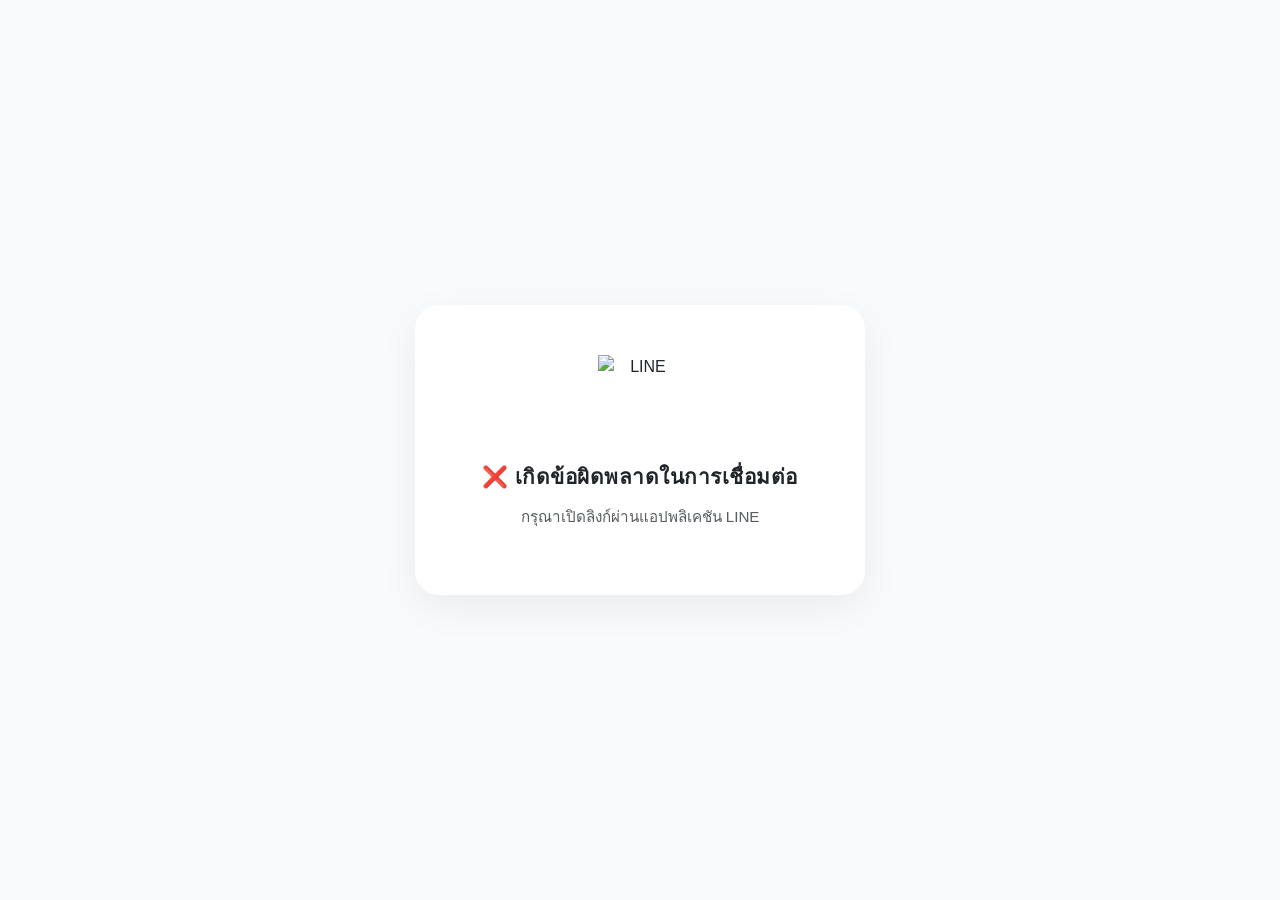
==== admin.html @ c0117f9b "Add files via upload" ====
<!DOCTYPE html>
<html lang="th">
<head>
    <meta charset="UTF-8">
    <meta name="viewport" content="width=device-width, initial-scale=1.0">
    <title>เมนูผู้ดูแล (Admin)</title>
    <link href="https://cdn.jsdelivr.net/npm/bootstrap@5.3.0/dist/css/bootstrap.min.css" rel="stylesheet">
    <link href="https://fonts.googleapis.com/css2?family=Kanit:wght@300;400;600&display=swap" rel="stylesheet">
    <style>
        body { background: #f4f7f6; font-family: 'Kanit', sans-serif; color: #333; }
        
        .navbar-custom { background: white; box-shadow: 0 2px 10px rgba(0,0,0,0.05); padding: 15px 30px; }
        .admin-name { color: #dc3545; font-weight: 600; margin-right: 15px; }
        
        .section-title { font-size: 1.1rem; font-weight: 600; color: #495057; margin-top: 30px; margin-bottom: 15px; display: flex; align-items: center; }
        .section-title::before { content: ""; display: inline-block; width: 4px; height: 20px; margin-right: 10px; border-radius: 2px; }
        .title-red::before { background-color: #dc3545; }
        .title-yellow::before { background-color: #ffc107; }
        .title-green::before { background-color: #198754; }

        .menu-card { 
            background: white; border: none; border-radius: 12px; 
            padding: 20px; display: flex; align-items: center; gap: 15px;
            box-shadow: 0 4px 15px rgba(0,0,0,0.04); transition: 0.2s; cursor: pointer; text-decoration: none; color: inherit;
        }
        .menu-card:hover { transform: translateY(-3px); box-shadow: 0 8px 20px rgba(0,0,0,0.08); }
        .menu-card-red { border-left: 5px solid #dc3545; }
        .menu-card-yellow { border-left: 5px solid #ffc107; }
        
        .menu-icon { font-size: 2rem; }
        .menu-text h5 { font-weight: 600; margin: 0 0 5px 0; font-size: 1.1rem; color: #212529; }
        .menu-text p { margin: 0; font-size: 0.85rem; color: #6c757d; }

        .table-card { background: white; border-radius: 12px; box-shadow: 0 4px 15px rgba(0,0,0,0.04); overflow: hidden; }
        .table { margin-bottom: 0; }
        .table th { background: #f8f9fa; font-size: 0.85rem; font-weight: 600; color: #6c757d; border-bottom: 2px solid #e9ecef; padding: 15px; text-align: center; }
        .table td { vertical-align: middle; padding: 12px 15px; font-size: 0.9rem; text-align: center; border-bottom: 1px solid #f1f3f5; }
        
        .btn-refresh { font-size: 0.85rem; font-weight: 600; border-radius: 8px; padding: 5px 15px; }
    </style>
</head>
<body>

    <nav class="navbar navbar-custom d-flex justify-content-between align-items-center">
        <div class="fw-bold fs-5">📱 เมนูผู้ดูแล (Admin)</div>
        <div class="d-flex align-items-center">
            <span class="admin-name">แอดมิน: <span id="adminNameDisplay">Loading...</span></span>
            <button class="btn btn-outline-secondary btn-sm rounded-pill px-3" onclick="logout()">ออกจากระบบ</button>
        </div>
    </nav>

    <div class="container pb-5">
        <div class="section-title title-red">ระบบจัดการ iPad (เบิก-คืน)</div>
        <div class="row g-3">
            <div class="col-md-6">
                <a href="step1.html" class="menu-card menu-card-red">
                    <div class="menu-icon">📦</div>
                    <div class="menu-text">
                        <h5>Step 1 | เตรียม</h5>
                        <p>เตรียมเครื่องให้พร้อมใช้งาน</p>
                    </div>
                </a>
            </div>
            <div class="col-md-6">
                <a href="step5.html" class="menu-card menu-card-red">
                    <div class="menu-icon">🔍</div>
                    <div class="menu-text">
                        <h5>Step 5 | ตรวจ</h5>
                        <p>ตรวจสอบสภาพเครื่องหลังใช้งาน</p>
                    </div>
                </a>
            </div>
        </div>

        <div class="section-title title-yellow">ระบบแจ้งเตือนปัญหา</div>
        <div class="row g-3">
            <div class="col-12">
                <div class="menu-card menu-card-yellow">
                    <div class="menu-icon">⚠️</div>
                    <div class="menu-text">
                        <h5>สถานะเครื่องมีปัญหา</h5>
                        <p>อัปเดตสถานะกรณีพบความเสียหาย</p>
                    </div>
                </div>
            </div>
        </div>

        <div class="d-flex justify-content-between align-items-center mt-5 mb-3">
            <div class="section-title title-green mt-0 mb-0">ตารางสถานะ iPad (อัปเดตล่าสุด)</div>
            <button class="btn btn-outline-primary btn-refresh" onclick="loadTableData()">🔄 โหลดข้อมูลใหม่</button>
        </div>
        
        <div class="table-card table-responsive">
            <table class="table">
                <thead>
                    <tr>
                        <th>เลขรายการ</th>
                        <th>วัน-เวลาที่บันทึก</th>
                        <th>ผู้ดำเนินการ</th>
                        <th>รหัส iPad</th>
                        <th>สถานะ / ขั้นตอน</th>
                        <th>หมายเหตุ</th>
                    </tr>
                </thead>
                <tbody id="logTableBody">
                    <tr><td colspan="6" class="text-center py-5 text-muted">กำลังโหลดข้อมูล... ⏳</td></tr>
                </tbody>
            </table>
        </div>
    </div>

<script>
    const API_URL = "https://script.google.com/macros/s/AKfycbyw2y3tAd1h-krTwcdjX67nxIWEH6ySWvKoErnJbjrxIvouq5cG8_smLZqrvJlcLvbE/exec";

    window.onload = function() {
        const role = localStorage.getItem("userRole");
        if(role !== "Admin") {
            alert("คุณไม่มีสิทธิ์เข้าถึงหน้านี้");
            window.location.href = "index.html"; 
            return;
        }

        document.getElementById("adminNameDisplay").innerText = localStorage.getItem("userName") || "Admin";
        loadTableData();
    };

    function loadTableData() {
        const tbody = document.getElementById("logTableBody");
        tbody.innerHTML = '<tr><td colspan="6" class="text-center py-5 text-muted">กำลังโหลดข้อมูล... ⏳</td></tr>';
        
        fetch(API_URL, {
            method: "POST",
            body: JSON.stringify({ action: "getData" })
        })
        .then(res => res.json())
        .then(res => {
            tbody.innerHTML = ""; 
            
            if (res.status === "success" && res.data && res.data.length > 0) {
                res.data.forEach(item => {
                    if (item.reqId === "ReqID" || item.reqId === "เลขรายการ" || !item.reqId) return;
                    
                    let dateStr = "-";
                    if (item.timestamp) {
                        dateStr = new Date(item.timestamp).toLocaleString("th-TH");
                    }

                    // จัดการแสดงผลข้อความสถานะให้สั้นกระชับ
                    let statusTxt = item.status || "-";
                    let displayStatus = statusTxt;
                    
                    if(statusTxt.includes("เตรียม")) displayStatus = "Step[1]";
                    if(statusTxt.includes("รับเครื่อง")) displayStatus = "Step[2]";
                    if(statusTxt.includes("สอบ")) displayStatus = "Step[3]";
                    if(statusTxt.includes("ส่งคืน")) displayStatus = "Step[4]";
                    if(statusTxt.includes("เคลียร์") || statusTxt.includes("เสร็จสิ้น") || statusTxt.includes("Step[5]")) displayStatus = "คืนแล้ว";

                    // เลือกสี Badge
                    let badgeClass = "bg-secondary";
                    if(displayStatus === "ขอเบิก") badgeClass = "bg-secondary";
                    else if(displayStatus === "Step[1]") badgeClass = "bg-primary";
                    else if(displayStatus === "Step[2]") badgeClass = "bg-info text-dark";
                    else if(displayStatus === "Step[3]") badgeClass = "bg-warning text-dark";
                    else if(displayStatus === "Step[4]") badgeClass = "bg-danger";
                    else if(displayStatus === "คืนแล้ว") badgeClass = "bg-success";
                    
                    tbody.innerHTML += `
                        <tr>
                            <td class="fw-bold text-dark">${item.reqId}</td>
                            <td class="text-muted">${dateStr}</td>
                            <td>${item.name || "-"}</td>
                            <td class="text-primary fw-bold">${item.ipadId || "-"}</td>
                            <td><span class="badge ${badgeClass} px-3 py-2 rounded-pill shadow-sm">${displayStatus}</span></td>
                            <td class="text-muted" style="max-width: 150px; overflow: hidden; text-overflow: ellipsis; white-space: nowrap;">${item.note || "-"}</td>
                        </tr>
                    `;
                });
            } else {
                tbody.innerHTML = '<tr><td colspan="6" class="text-center text-muted py-5">ยังไม่มีข้อมูลในระบบ</td></tr>';
            }
        })
        .catch(err => {
            console.error(err);
            tbody.innerHTML = '<tr><td colspan="6" class="text-center text-danger py-5">❌ เกิดข้อผิดพลาดในการโหลดข้อมูล</td></tr>';
        });
    }

    function logout() {
        localStorage.clear();
        window.location.href = "index.html"; 
    }
</script>
</body>
</html>
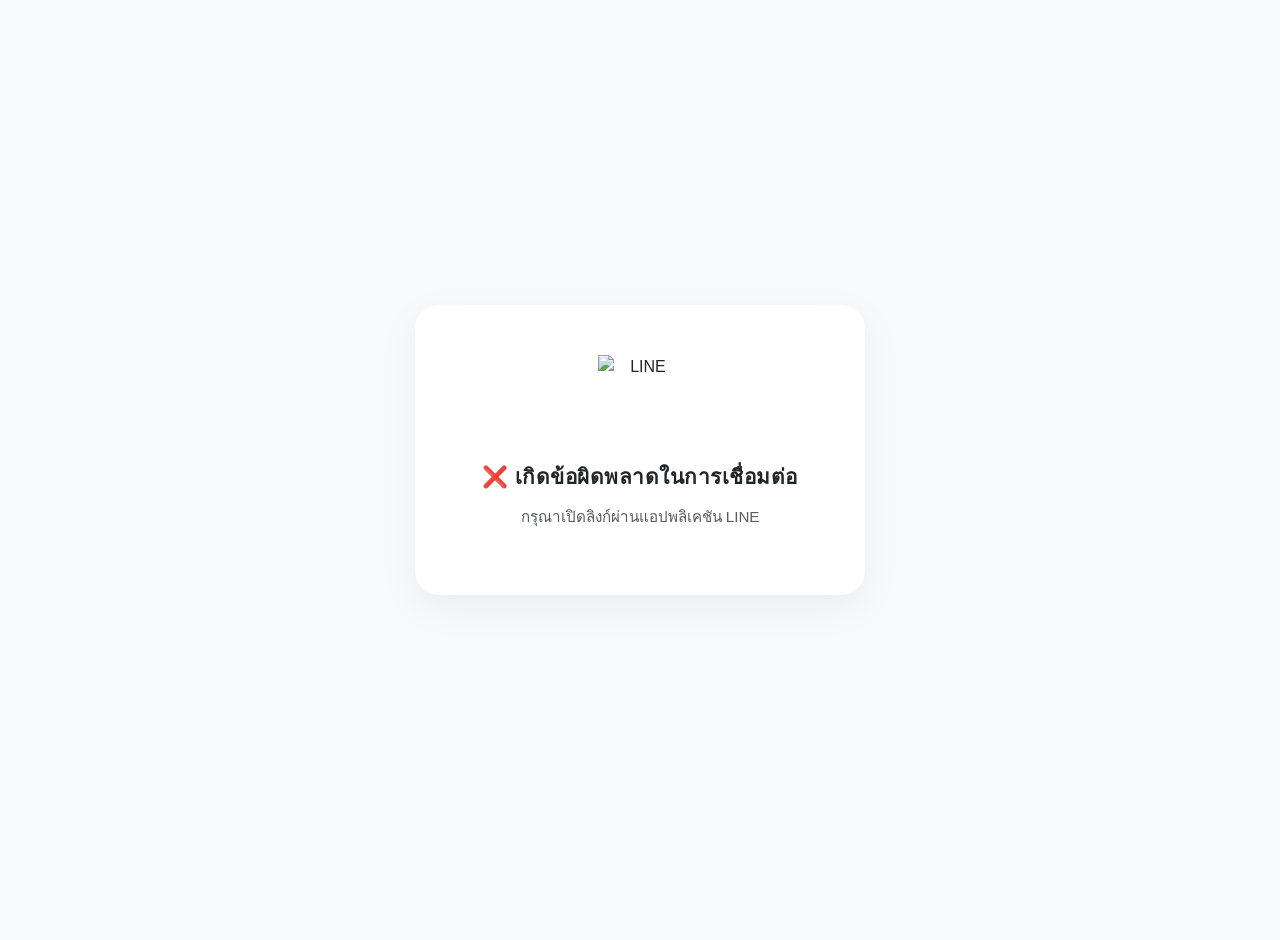
==== commit 1e7f5fe8: "Add files via upload" ====
--- a/admin.html
+++ b/admin.html
@@ -3,57 +3,34 @@
 <head>
     <meta charset="UTF-8">
     <meta name="viewport" content="width=device-width, initial-scale=1.0">
-    <title>เมนูผู้ดูแล (Admin)</title>
+    <title>เมนูผู้ดูแล (Admin) | ระบบจัดการ iPad</title>
     <link href="https://cdn.jsdelivr.net/npm/bootstrap@5.3.0/dist/css/bootstrap.min.css" rel="stylesheet">
-    <link href="https://fonts.googleapis.com/css2?family=Kanit:wght@300;400;600&display=swap" rel="stylesheet">
-    <style>
-        body { background: #f4f7f6; font-family: 'Kanit', sans-serif; color: #333; }
-        
-        .navbar-custom { background: white; box-shadow: 0 2px 10px rgba(0,0,0,0.05); padding: 15px 30px; }
-        .admin-name { color: #dc3545; font-weight: 600; margin-right: 15px; }
-        
-        .section-title { font-size: 1.1rem; font-weight: 600; color: #495057; margin-top: 30px; margin-bottom: 15px; display: flex; align-items: center; }
-        .section-title::before { content: ""; display: inline-block; width: 4px; height: 20px; margin-right: 10px; border-radius: 2px; }
-        .title-red::before { background-color: #dc3545; }
-        .title-yellow::before { background-color: #ffc107; }
-        .title-green::before { background-color: #198754; }
-
-        .menu-card { 
-            background: white; border: none; border-radius: 12px; 
-            padding: 20px; display: flex; align-items: center; gap: 15px;
-            box-shadow: 0 4px 15px rgba(0,0,0,0.04); transition: 0.2s; cursor: pointer; text-decoration: none; color: inherit;
-        }
-        .menu-card:hover { transform: translateY(-3px); box-shadow: 0 8px 20px rgba(0,0,0,0.08); }
-        .menu-card-red { border-left: 5px solid #dc3545; }
-        .menu-card-yellow { border-left: 5px solid #ffc107; }
-        
-        .menu-icon { font-size: 2rem; }
-        .menu-text h5 { font-weight: 600; margin: 0 0 5px 0; font-size: 1.1rem; color: #212529; }
-        .menu-text p { margin: 0; font-size: 0.85rem; color: #6c757d; }
-
-        .table-card { background: white; border-radius: 12px; box-shadow: 0 4px 15px rgba(0,0,0,0.04); overflow: hidden; }
-        .table { margin-bottom: 0; }
-        .table th { background: #f8f9fa; font-size: 0.85rem; font-weight: 600; color: #6c757d; border-bottom: 2px solid #e9ecef; padding: 15px; text-align: center; }
-        .table td { vertical-align: middle; padding: 12px 15px; font-size: 0.9rem; text-align: center; border-bottom: 1px solid #f1f3f5; }
-        
-        .btn-refresh { font-size: 0.85rem; font-weight: 600; border-radius: 8px; padding: 5px 15px; }
-    </style>
+    <link href="https://fonts.googleapis.com/css2?family=Kanit:wght@300;400;500;600&display=swap" rel="stylesheet">
+    <link rel="stylesheet" href="theme-admin.css">
 </head>
 <body>
 
+    <!-- 🟢 Navbar -->
     <nav class="navbar navbar-custom d-flex justify-content-between align-items-center">
-        <div class="fw-bold fs-5">📱 เมนูผู้ดูแล (Admin)</div>
+        <div class="fw-bold fs-5 d-flex align-items-center gap-2">
+            📱 เมนูผู้ดูแล (Admin)
+            <!-- 📌 เพิ่มปุ่มจัดการตรงนี้ตามที่พี่ต้องการ -->
+            <a href="admin-manage.html" class="btn btn-danger btn-sm rounded-pill fw-bold px-3 ms-2 shadow-sm d-flex align-items-center gap-1">
+                ⚙️ จัดการรอยืนยัน
+            </a>
+        </div>
         <div class="d-flex align-items-center">
-            <span class="admin-name">แอดมิน: <span id="adminNameDisplay">Loading...</span></span>
-            <button class="btn btn-outline-secondary btn-sm rounded-pill px-3" onclick="logout()">ออกจากระบบ</button>
+            <span class="admin-name d-none d-sm-inline">แอดมิน: <span id="adminNameDisplay">Loading...</span></span>
+            <button class="btn btn-outline-danger btn-sm rounded-pill px-3 fw-bold" onclick="logout()">ออกจากระบบ</button>
         </div>
     </nav>
 
-    <div class="container pb-5">
-        <div class="section-title title-red">ระบบจัดการ iPad (เบิก-คืน)</div>
-        <div class="row g-3">
+    <div class="container pb-5" style="max-width: 1100px;">
+        
+        <div class="section-title">ระบบจัดการ iPad (เบิก-คืน)</div>
+        <div class="row g-4">
             <div class="col-md-6">
-                <a href="step1.html" class="menu-card menu-card-red">
+                <a href="step1.html" class="menu-card">
                     <div class="menu-icon">📦</div>
                     <div class="menu-text">
                         <h5>Step 1 | เตรียม</h5>
@@ -62,7 +39,7 @@
                 </a>
             </div>
             <div class="col-md-6">
-                <a href="step5.html" class="menu-card menu-card-red">
+                <a href="step5-list.html" class="menu-card"> 
                     <div class="menu-icon">🔍</div>
                     <div class="menu-text">
                         <h5>Step 5 | ตรวจ</h5>
@@ -72,122 +49,151 @@
             </div>
         </div>
 
-        <div class="section-title title-yellow">ระบบแจ้งเตือนปัญหา</div>
-        <div class="row g-3">
+        <div class="section-title mt-5">ระบบแจ้งเตือนปัญหา</div>
+        <div class="row g-4">
             <div class="col-12">
-                <div class="menu-card menu-card-yellow">
+                <a href="report-issue.html" class="menu-card">
                     <div class="menu-icon">⚠️</div>
                     <div class="menu-text">
                         <h5>สถานะเครื่องมีปัญหา</h5>
                         <p>อัปเดตสถานะกรณีพบความเสียหาย</p>
                     </div>
-                </div>
+                </a>
             </div>
         </div>
 
-        <div class="d-flex justify-content-between align-items-center mt-5 mb-3">
-            <div class="section-title title-green mt-0 mb-0">ตารางสถานะ iPad (อัปเดตล่าสุด)</div>
-            <button class="btn btn-outline-primary btn-refresh" onclick="loadTableData()">🔄 โหลดข้อมูลใหม่</button>
+        <div class="d-flex justify-content-between align-items-end mt-5 mb-3">
+            <div class="section-title mt-0 mb-0">ตารางสถานะ iPad (อัปเดตล่าสุด)</div>
+            <button class="btn btn-outline-danger btn-sm rounded-pill fw-bold px-3" onclick="loadAdminTableData()">🔄 โหลดข้อมูลใหม่</button>
         </div>
         
         <div class="table-card table-responsive">
-            <table class="table">
+            <table class="table table-hover">
                 <thead>
                     <tr>
-                        <th>เลขรายการ</th>
-                        <th>วัน-เวลาที่บันทึก</th>
-                        <th>ผู้ดำเนินการ</th>
-                        <th>รหัส iPad</th>
-                        <th>สถานะ / ขั้นตอน</th>
-                        <th>หมายเหตุ</th>
+                        <th style="width: 15%;">เลขรายการ</th>
+                        <th style="width: 15%;">วัน-เวลาที่บันทึก</th>
+                        <th style="width: 20%;">ผู้ดำเนินการ</th>
+                        <th style="width: 35%;">รหัส iPad</th>
+                        <th style="width: 15%;">สถานะ / ขั้นตอน</th>
                     </tr>
                 </thead>
-                <tbody id="logTableBody">
-                    <tr><td colspan="6" class="text-center py-5 text-muted">กำลังโหลดข้อมูล... ⏳</td></tr>
+                <tbody id="adminTableBody">
+                    <tr><td colspan="5" class="text-center py-5 text-muted">กำลังโหลดข้อมูล... ⏳</td></tr>
                 </tbody>
             </table>
         </div>
     </div>
 
+<script src="https://static.line-scdn.net/liff/edge/2/sdk.js"></script>
+<script src="https://cdn.jsdelivr.net/npm/sweetalert2@11"></script>
+
 <script>
     const API_URL = "https://script.google.com/macros/s/AKfycbyw2y3tAd1h-krTwcdjX67nxIWEH6ySWvKoErnJbjrxIvouq5cG8_smLZqrvJlcLvbE/exec";
 
     window.onload = function() {
-        const role = localStorage.getItem("userRole");
-        if(role !== "Admin") {
-            alert("คุณไม่มีสิทธิ์เข้าถึงหน้านี้");
+        const userName = localStorage.getItem("userName");
+        const userRole = localStorage.getItem("userRole");
+
+        if(!userName || userRole !== "Admin") {
             window.location.href = "index.html"; 
             return;
         }
 
-        document.getElementById("adminNameDisplay").innerText = localStorage.getItem("userName") || "Admin";
-        loadTableData();
+        document.getElementById("adminNameDisplay").innerText = userName;
+        loadAdminTableData();
     };
 
-    function loadTableData() {
-        const tbody = document.getElementById("logTableBody");
-        tbody.innerHTML = '<tr><td colspan="6" class="text-center py-5 text-muted">กำลังโหลดข้อมูล... ⏳</td></tr>';
+    function loadAdminTableData() {
+        const tbody = document.getElementById("adminTableBody");
+        tbody.innerHTML = '<tr><td colspan="5" class="text-center py-5 text-muted">กำลังโหลดข้อมูลตาราง... ⏳</td></tr>';
         
-        fetch(API_URL, {
-            method: "POST",
-            body: JSON.stringify({ action: "getData" })
-        })
+        fetch(API_URL, { method: "POST", body: JSON.stringify({ action: "getData" }) })
         .then(res => res.json())
         .then(res => {
             tbody.innerHTML = ""; 
             
             if (res.status === "success" && res.data && res.data.length > 0) {
-                res.data.forEach(item => {
-                    if (item.reqId === "ReqID" || item.reqId === "เลขรายการ" || !item.reqId) return;
-                    
-                    let dateStr = "-";
-                    if (item.timestamp) {
-                        dateStr = new Date(item.timestamp).toLocaleString("th-TH");
+                const validData = res.data.filter(item => item.reqId !== "ReqID" && item.reqId !== "เลขรายการ");
+
+                if (validData.length === 0) {
+                    tbody.innerHTML = '<tr><td colspan="5" class="text-center text-muted py-5">ยังไม่มีรายการในระบบ</td></tr>';
+                    return;
+                }
+
+                validData.forEach(item => {
+                    let dateStr = item.timestamp ? new Date(item.timestamp).toLocaleString("th-TH") : "-";
+
+                    let formattedIpads = '<span class="text-muted">-</span>';
+                    if (item.ipadId && item.ipadId.trim() !== "") {
+                        let rawIpads = item.ipadId.split(',').map(id => id.trim());
+                        let normalIds = [], airIds = [];
+                        rawIpads.forEach(id => {
+                            let numMatch = id.match(/\d+/); 
+                            let num = numMatch ? numMatch[0] : id; 
+                            if (id.toLowerCase().includes("air") || id.toLowerCase().includes("apc")) airIds.push(num);
+                            else normalIds.push(num);
+                        });
+                        let displayGroups = [];
+                        if (normalIds.length > 0) displayGroups.push(`<span class="text-danger fw-bold">[iPad]</span> ${normalIds.join(', ')}`);
+                        if (airIds.length > 0) displayGroups.push(`<span class="text-danger fw-bold">[Air+APC]</span> ${airIds.join(', ')}`);
+                        formattedIpads = displayGroups.join('<br>');
                     }
 
-                    // จัดการแสดงผลข้อความสถานะให้สั้นกระชับ
                     let statusTxt = item.status || "-";
                     let displayStatus = statusTxt;
-                    
-                    if(statusTxt.includes("เตรียม")) displayStatus = "Step[1]";
-                    if(statusTxt.includes("รับเครื่อง")) displayStatus = "Step[2]";
-                    if(statusTxt.includes("สอบ")) displayStatus = "Step[3]";
-                    if(statusTxt.includes("ส่งคืน")) displayStatus = "Step[4]";
-                    if(statusTxt.includes("เคลียร์") || statusTxt.includes("เสร็จสิ้น") || statusTxt.includes("Step[5]")) displayStatus = "คืนแล้ว";
-
-                    // เลือกสี Badge
                     let badgeClass = "bg-secondary";
-                    if(displayStatus === "ขอเบิก") badgeClass = "bg-secondary";
-                    else if(displayStatus === "Step[1]") badgeClass = "bg-primary";
-                    else if(displayStatus === "Step[2]") badgeClass = "bg-info text-dark";
-                    else if(displayStatus === "Step[3]") badgeClass = "bg-warning text-dark";
-                    else if(displayStatus === "Step[4]") badgeClass = "bg-danger";
-                    else if(displayStatus === "คืนแล้ว") badgeClass = "bg-success";
-                    
+
+                    // 📌 เพิ่มสีป้ายกำกับสำหรับสถานะใหม่
+                    if(statusTxt.includes("รอแอดมินยืนยัน")) {
+                        displayStatus = "⏳ รอยืนยัน"; badgeClass = "bg-secondary text-white";
+                    } else if(statusTxt.includes("ยกเลิกรายการ")) {
+                        displayStatus = "❌ ยกเลิก"; badgeClass = "bg-dark text-white";
+                    } else if(statusTxt.includes("Step[1]")) {
+                        displayStatus = "Step[1]"; badgeClass = "bg-primary text-white";
+                    } else if(statusTxt.includes("Step[2]")) {
+                        displayStatus = "Step[2]"; badgeClass = "bg-info text-dark";
+                    } else if(statusTxt.includes("Step[3]")) {
+                        displayStatus = "Step[3]"; badgeClass = "bg-warning text-dark";
+                    } else if(statusTxt.includes("Step[4]")) {
+                        displayStatus = "Step[4]"; badgeClass = "bg-danger text-white";
+                    } else if(statusTxt.includes("คืนแล้ว") || statusTxt.includes("เสร็จสิ้น") || statusTxt.includes("เคลียร์")) {
+                        displayStatus = "✔️ เสร็จสิ้น"; badgeClass = "bg-success text-white";
+                    } else if(statusTxt.includes("ซ่อม") || statusTxt.includes("ชำรุด") || statusTxt.includes("ปัญหา")) {
+                        displayStatus = "⚠️ มีปัญหา"; badgeClass = "bg-dark text-warning";
+                    }
+
                     tbody.innerHTML += `
                         <tr>
                             <td class="fw-bold text-dark">${item.reqId}</td>
-                            <td class="text-muted">${dateStr}</td>
-                            <td>${item.name || "-"}</td>
-                            <td class="text-primary fw-bold">${item.ipadId || "-"}</td>
+                            <td class="text-muted" style="font-size: 0.85rem;">${dateStr}</td>
+                            <td class="fw-bold" style="color: #495057;">${item.name || "-"}</td>
+                            <td style="max-width: 350px; line-height: 1.6;">${formattedIpads}</td>
                             <td><span class="badge ${badgeClass} px-3 py-2 rounded-pill shadow-sm">${displayStatus}</span></td>
-                            <td class="text-muted" style="max-width: 150px; overflow: hidden; text-overflow: ellipsis; white-space: nowrap;">${item.note || "-"}</td>
                         </tr>
                     `;
                 });
             } else {
-                tbody.innerHTML = '<tr><td colspan="6" class="text-center text-muted py-5">ยังไม่มีข้อมูลในระบบ</td></tr>';
+                tbody.innerHTML = '<tr><td colspan="5" class="text-center text-muted py-5">ยังไม่มีข้อมูลในระบบ</td></tr>';
             }
-        })
-        .catch(err => {
-            console.error(err);
-            tbody.innerHTML = '<tr><td colspan="6" class="text-center text-danger py-5">❌ เกิดข้อผิดพลาดในการโหลดข้อมูล</td></tr>';
+        }).catch(err => {
+            tbody.innerHTML = '<tr><td colspan="5" class="text-center text-danger py-5">❌ เกิดข้อผิดพลาดในการโหลดข้อมูล</td></tr>';
         });
     }
 
-    function logout() {
-        localStorage.clear();
-        window.location.href = "index.html"; 
+    async function logout() {
+        if(confirm("คุณต้องการออกจากระบบใช่หรือไม่?")) {
+            localStorage.removeItem("userName");
+            localStorage.removeItem("userRole");
+            try {
+                await liff.init({ liffId: "2010557323-PAyWhGxW" }); 
+                if (liff.isLoggedIn()) liff.logout();
+                if (liff.isInClient()) liff.closeWindow(); 
+                else window.location.href = "index.html"; 
+            } catch (err) {
+                window.location.href = "index.html";
+            }
+        }
     }
 </script>
 </body>
